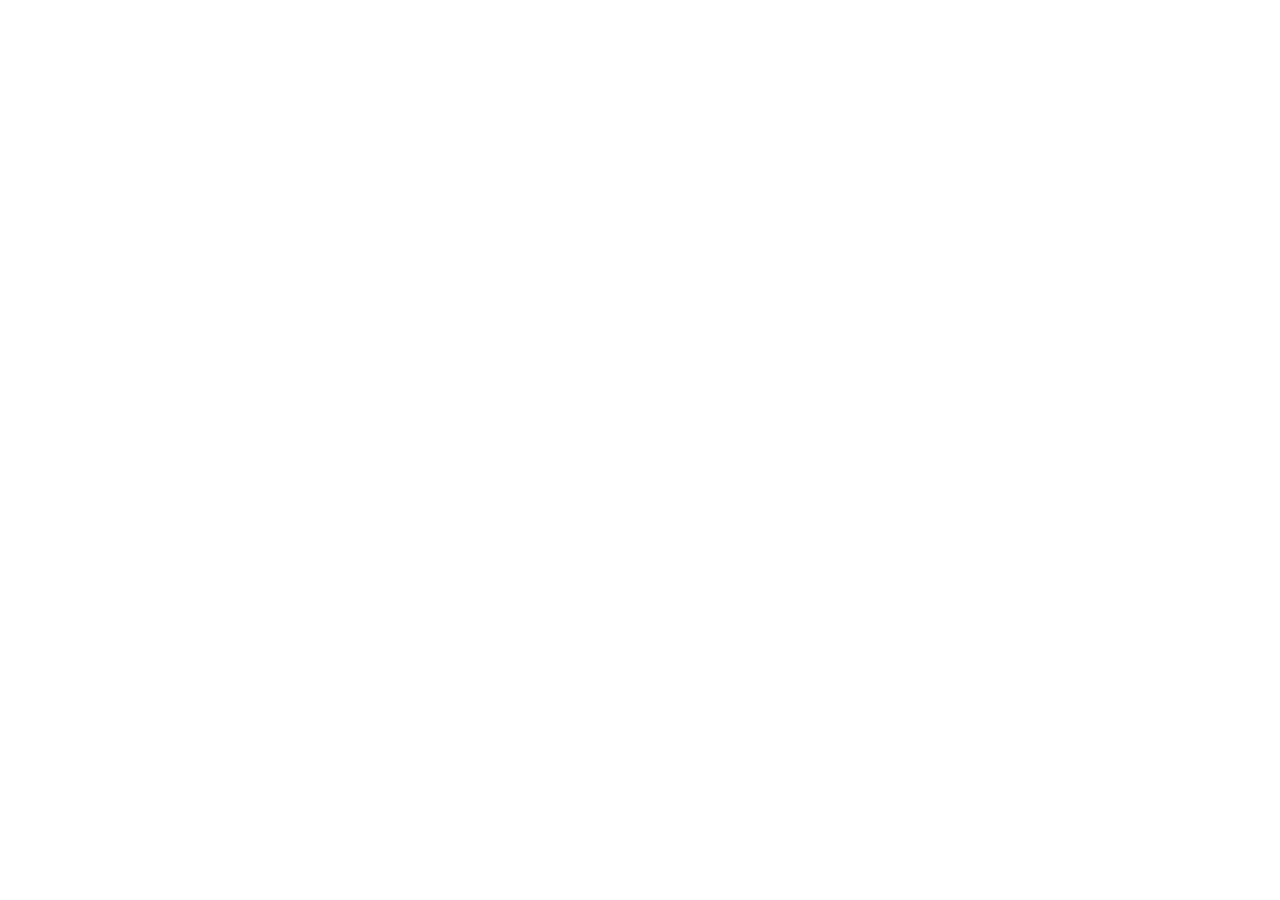
==== index.html @ 2767453b "AI Tool Map — HTML pages" ====
<!DOCTYPE html>
<html lang="zh-CN">
<head>
  <meta charset="UTF-8" />
  <meta name="viewport" content="width=device-width, initial-scale=1" />
  <title>AI Tool Map</title>
  <script src="js/theme-boot.js"></script>
  <link rel="stylesheet" href="css/styles.css" />
</head>
<body>
  <div id="app"></div>
  <script src="js/i18n.js"></script>
  <script src="js/app.js"></script>
  <script>
    bootPage({
      active: "home",
      render: async (ui) => {
        const main = document.getElementById("main");
        const [scenarios, tools, daily] = await Promise.all([
          fetchJSON("data/scenarios.json"),
          fetchJSON("data/tools.json"),
          fetchJSON("data/daily.json"),
        ]);
        const today = "2026-10-16";
        const todayItems = daily.filter((d) => d.date === today).slice(0, 4);

        const scenarioCards = scenarios.map((s) => {
          const count = tools.filter((t) => t.scenarios.includes(s.id)).length;
          return `
            <a class="card card-scenario" href="scenario.html?id=${encodeURIComponent(s.id)}">
              <div class="card-icon">${s.icon}</div>
              <h3>${escapeHTML(tField(s, "name"))}</h3>
              <p>${escapeHTML(tField(s, "desc"))}</p>
              <div class="meta-row"><span class="badge">${count} ${ui.tools_count}</span></div>
            </a>
          `;
        }).join("");

        const dailyHTML = todayItems.map((d) => `
          <article class="feed-item">
            <div class="date">${escapeHTML(d.date)}</div>
            <h3>${escapeHTML(tField(d, "title"))}</h3>
            <p>${escapeHTML(tField(d, "summary"))}</p>
          </article>
        `).join("");

        const featured = tools.filter((t) => t.is_new_this_week).slice(0, 6);
        const allPreview = tools.slice(0, 9);

        main.innerHTML = `
          <section class="hero">
            <h1 data-i18n="site_name">${ui.site_name}</h1>
            <p data-i18n="tagline">${ui.tagline}</p>
            <div class="howto" aria-label="${ui.howto_title}">
              <div class="howto-step">
                <span class="num">1</span>
                <strong data-i18n="howto_1_title">${ui.howto_1_title}</strong>
                <span data-i18n="howto_1_desc">${ui.howto_1_desc}</span>
              </div>
              <div class="howto-step">
                <span class="num">2</span>
                <strong data-i18n="howto_2_title">${ui.howto_2_title}</strong>
                <span data-i18n="howto_2_desc">${ui.howto_2_desc}</span>
              </div>
              <div class="howto-step">
                <span class="num">3</span>
                <strong data-i18n="howto_3_title">${ui.howto_3_title}</strong>
                <span data-i18n="howto_3_desc">${ui.howto_3_desc}</span>
              </div>
            </div>
            <div class="quick-links">
              <a class="quick-link" href="daily.html"><span class="emoji">📰</span><span data-i18n="quick_daily">${ui.quick_daily}</span></a>
              <a class="quick-link" href="weekly.html"><span class="emoji">✨</span><span data-i18n="quick_weekly">${ui.quick_weekly}</span></a>
              <a class="quick-link" href="subscribe.html"><span class="emoji">✉️</span><span data-i18n="quick_subscribe">${ui.quick_subscribe}</span></a>
            </div>
          </section>

          <section class="section">
            <div class="section-head">
              <div>
                <h2 data-i18n="scenarios_title">${ui.scenarios_title}</h2>
                <p data-i18n="scenarios_sub">${ui.scenarios_sub}</p>
              </div>
            </div>
            <p class="help-hint" data-i18n="scenarios_hint">${ui.scenarios_hint}</p>
            <div class="grid grid-scenarios">${scenarioCards}</div>
          </section>

          <section class="section">
            <div class="section-head">
              <div>
                <h2 data-i18n="today_title">${ui.today_title}</h2>
                <p data-i18n="today_sub">${ui.today_sub}</p>
              </div>
              <div class="quick-links" style="margin:0">
                <a class="quick-link" href="daily.html" data-i18n="view_all_daily">${ui.view_all_daily}</a>
                <a class="quick-link" href="weekly.html" data-i18n="view_weekly">${ui.view_weekly}</a>
              </div>
            </div>
            <div class="feed">${dailyHTML || emptyState(ui)}</div>
          </section>

          <section class="section">
            <div class="section-head">
              <div>
                <h2 data-i18n="new_section_title">${ui.new_section_title}</h2>
                <p data-i18n="new_section_sub">${ui.new_section_sub}</p>
              </div>
            </div>
            <div class="grid">${featured.map((t) => toolCardHTML(t, ui)).join("")}</div>
          </section>

          <section class="section">
            <div class="section-head">
              <div>
                <h2 data-i18n="all_tools">${ui.all_tools}</h2>
                <p data-i18n="all_tools_sub">${ui.all_tools_sub}</p>
              </div>
              <input type="search" id="home-search" class="search-box" data-i18n-placeholder="search_placeholder" placeholder="${ui.search_placeholder}" />
            </div>
            <div class="grid" id="all-tools-grid">
              ${allPreview.map((t) => toolCardHTML(t, ui)).join("")}
            </div>
          </section>
        `;

        applyStaticUI(ui);

        const search = document.getElementById("home-search");
        const grid = document.getElementById("all-tools-grid");
        search.addEventListener("input", () => {
          const q = search.value.trim().toLowerCase();
          const filtered = !q
            ? tools.slice(0, 9)
            : tools.filter((t) => {
                const blob = [
                  t.name_zh, t.name_en, t.one_liner_zh, t.one_liner_en, ...(t.scenarios || [])
                ].join(" ").toLowerCase();
                return blob.includes(q);
              });
          grid.innerHTML = filtered.length
            ? filtered.map((t) => toolCardHTML(t, ui)).join("")
            : emptyState(ui, "search");
        });
      },
    });
  </script>
</body>
</html>
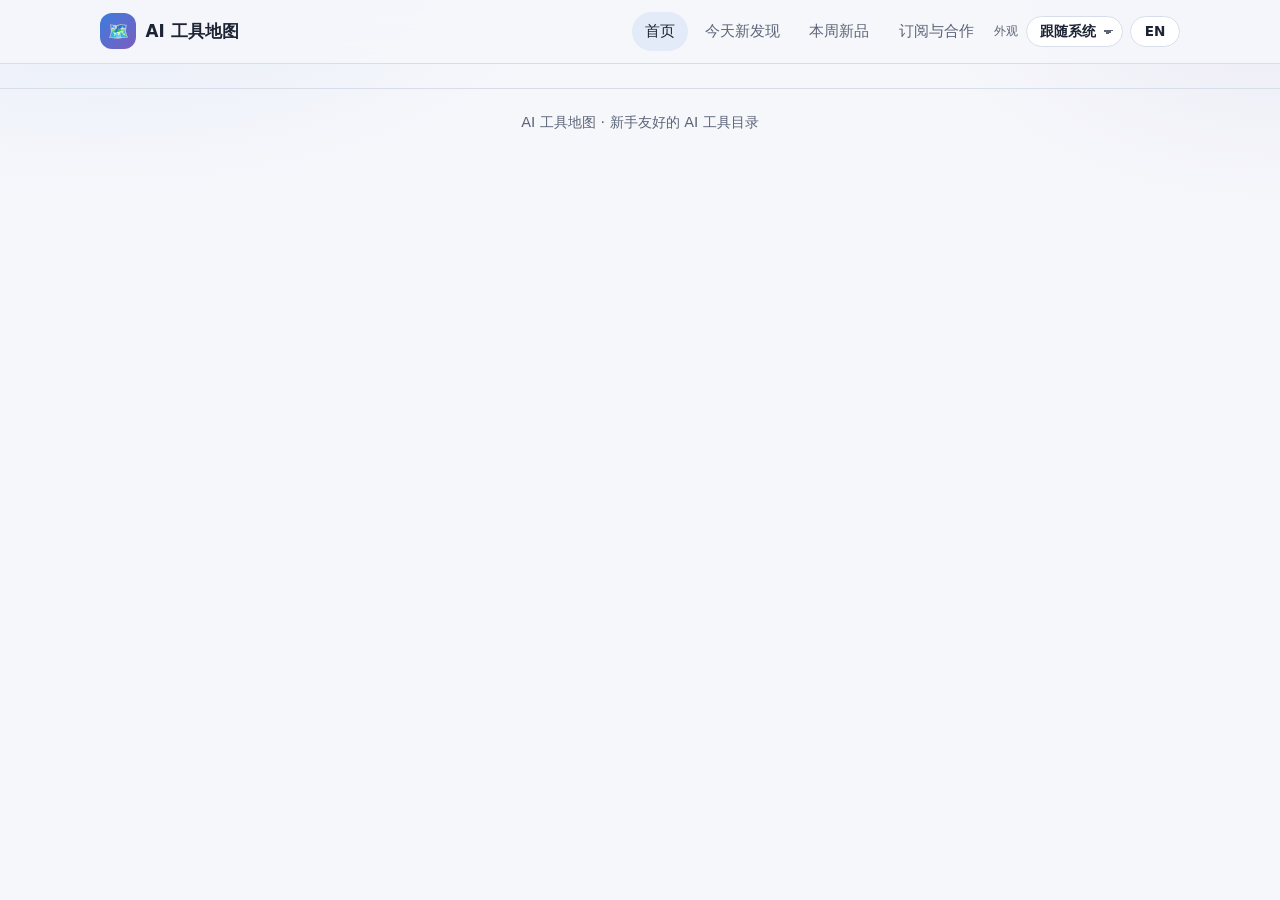
==== commit 70bf9e71: "Update HTML pages for SEO meta and about (4/6)" ====
--- a/index.html
+++ b/index.html
@@ -3,7 +3,15 @@
 <head>
   <meta charset="UTF-8" />
   <meta name="viewport" content="width=device-width, initial-scale=1" />
-  <title>AI Tool Map</title>
+  <title>AI 工具地图 | AI Tool Map</title>
+  <meta name="description" content="按场景挑选 AI 工具：写作、图像视频、编程、办公。每日新品扫描与双语目录。 | Scenario-based AI tool directory with daily scans." />
+  <meta property="og:title" content="AI 工具地图 | AI Tool Map" />
+  <meta property="og:description" content="按场景挑选 AI 工具：写作、图像视频、编程、办公。每日新品扫描与双语目录。" />
+  <meta property="og:type" content="website" />
+  <meta name="robots" content="index,follow" />
+  <meta property="og:locale" content="zh_CN" />
+  <meta name="twitter:card" content="summary" />
+  <link rel="canonical" href="https://goofugoofu.github.io/" />
   <script src="js/theme-boot.js"></script>
   <link rel="stylesheet" href="css/styles.css" />
 </head>
@@ -14,6 +22,7 @@
   <script>
     bootPage({
       active: "home",
+      metaKey: "meta_desc_home",
       render: async (ui) => {
         const main = document.getElementById("main");
         const [scenarios, tools, daily] = await Promise.all([
@@ -46,6 +55,27 @@
 
         const featured = tools.filter((t) => t.is_new_this_week).slice(0, 6);
         const allPreview = tools.slice(0, 9);
+
+        injectJsonLd("ld-website", {
+          "@context": "https://schema.org",
+          "@type": "WebSite",
+          name: "AI Tool Map",
+          alternateName: "AI 工具地图",
+          url: "https://goofugoofu.github.io/",
+          inLanguage: ["zh-CN", "en"],
+          description: ui.meta_desc_home || "Scenario-based bilingual AI tool directory",
+        });
+        injectJsonLd("ld-itemlist", {
+          "@context": "https://schema.org",
+          "@type": "ItemList",
+          name: "AI tool scenarios",
+          itemListElement: scenarios.map((s, n) => ({
+            "@type": "ListItem",
+            position: n + 1,
+            name: tField(s, "name"),
+            url: new URL(`scenario.html?id=${encodeURIComponent(s.id)}`, location.href).href,
+          })),
+        });
 
         main.innerHTML = `
           <section class="hero">
@@ -107,7 +137,7 @@
                 <p data-i18n="new_section_sub">${ui.new_section_sub}</p>
               </div>
             </div>
-            <div class="grid">${featured.map((t) => toolCardHTML(t, ui)).join("")}</div>
+            <div class="grid">${featured.length ? featured.map((t) => toolCardHTML(t, ui)).join("") : emptyState(ui, "tools")}</div>
           </section>
 
           <section class="section">
--- a/css/styles.css
+++ b/css/styles.css
@@ -0,0 +1,715 @@
+/* ===== Theme tokens ===== */
+:root,
+[data-theme="dark"] {
+  --bg: #12141a;
+  --bg-elevated: #1a1d26;
+  --bg-card: #222632;
+  --bg-card-hover: #2a3040;
+  --header-bg: rgba(18, 20, 26, 0.9);
+  --border: #343b4d;
+  --text: #f0f2f7;
+  --text-muted: #9aa3b5;
+  --accent: #7eb6ff;
+  --accent-2: #a78bfa;
+  --accent-soft: rgba(126, 182, 255, 0.14);
+  --success: #4ade80;
+  --sponsored: #fbbf24;
+  --glow-1: rgba(80, 110, 200, 0.22);
+  --glow-2: rgba(140, 90, 180, 0.16);
+  --radius: 18px;
+  --radius-sm: 12px;
+  --shadow: 0 8px 28px rgba(0, 0, 0, 0.28);
+  --font: "Segoe UI", "PingFang SC", "Noto Sans SC", "Helvetica Neue", system-ui, sans-serif;
+  --step-bg: var(--accent-soft);
+}
+
+[data-theme="light"] {
+  --bg: #f6f7fb;
+  --bg-elevated: #ffffff;
+  --bg-card: #ffffff;
+  --bg-card-hover: #f0f3fa;
+  --header-bg: rgba(246, 247, 251, 0.92);
+  --border: #d8dee9;
+  --text: #1c2333;
+  --text-muted: #5c6578;
+  --accent: #3b7ddd;
+  --accent-2: #7c5cbf;
+  --accent-soft: rgba(59, 125, 221, 0.1);
+  --success: #16a34a;
+  --sponsored: #b45309;
+  --glow-1: rgba(59, 125, 221, 0.1);
+  --glow-2: rgba(124, 92, 191, 0.08);
+  --shadow: 0 8px 24px rgba(40, 50, 80, 0.08);
+}
+
+[data-theme="soft-blue"] {
+  --bg: #eef4fb;
+  --bg-elevated: #f7fbff;
+  --bg-card: #ffffff;
+  --bg-card-hover: #e8f1fb;
+  --header-bg: rgba(238, 244, 251, 0.94);
+  --border: #c5d6ea;
+  --text: #1a2b44;
+  --text-muted: #5a7190;
+  --accent: #3d8fd9;
+  --accent-2: #5aa8e8;
+  --accent-soft: rgba(61, 143, 217, 0.12);
+  --success: #2f9e6b;
+  --sponsored: #c9852a;
+  --glow-1: rgba(100, 160, 220, 0.2);
+  --glow-2: rgba(160, 200, 240, 0.15);
+  --shadow: 0 8px 26px rgba(60, 100, 150, 0.1);
+}
+
+[data-theme="warm-sand"] {
+  --bg: #f7f1e8;
+  --bg-elevated: #fffaf3;
+  --bg-card: #fffdf9;
+  --bg-card-hover: #f3e9db;
+  --header-bg: rgba(247, 241, 232, 0.94);
+  --border: #e2d4c0;
+  --text: #3a2f24;
+  --text-muted: #7a6a58;
+  --accent: #c4783b;
+  --accent-2: #d4a05a;
+  --accent-soft: rgba(196, 120, 59, 0.12);
+  --success: #5a9a5a;
+  --sponsored: #b45309;
+  --glow-1: rgba(220, 170, 100, 0.22);
+  --glow-2: rgba(200, 140, 80, 0.12);
+  --shadow: 0 8px 24px rgba(100, 70, 40, 0.08);
+}
+
+[data-theme="high-contrast"] {
+  --bg: #000000;
+  --bg-elevated: #0a0a0a;
+  --bg-card: #111111;
+  --bg-card-hover: #1a1a1a;
+  --header-bg: rgba(0, 0, 0, 0.95);
+  --border: #ffffff;
+  --text: #ffffff;
+  --text-muted: #dddddd;
+  --accent: #ffff00;
+  --accent-2: #00ffff;
+  --accent-soft: rgba(255, 255, 0, 0.15);
+  --success: #00ff66;
+  --sponsored: #ffaa00;
+  --glow-1: transparent;
+  --glow-2: transparent;
+  --shadow: none;
+  --radius: 8px;
+  --radius-sm: 6px;
+}
+
+@media (prefers-color-scheme: light) {
+  [data-theme="system"] {
+    --bg: #f6f7fb;
+    --bg-elevated: #ffffff;
+    --bg-card: #ffffff;
+    --bg-card-hover: #f0f3fa;
+    --header-bg: rgba(246, 247, 251, 0.92);
+    --border: #d8dee9;
+    --text: #1c2333;
+    --text-muted: #5c6578;
+    --accent: #3b7ddd;
+    --accent-2: #7c5cbf;
+    --accent-soft: rgba(59, 125, 221, 0.1);
+    --success: #16a34a;
+    --sponsored: #b45309;
+    --glow-1: rgba(59, 125, 221, 0.1);
+    --glow-2: rgba(124, 92, 191, 0.08);
+    --shadow: 0 8px 24px rgba(40, 50, 80, 0.08);
+  }
+}
+
+@media (prefers-color-scheme: dark) {
+  [data-theme="system"] {
+    --bg: #12141a;
+    --bg-elevated: #1a1d26;
+    --bg-card: #222632;
+    --bg-card-hover: #2a3040;
+    --header-bg: rgba(18, 20, 26, 0.9);
+    --border: #343b4d;
+    --text: #f0f2f7;
+    --text-muted: #9aa3b5;
+    --accent: #7eb6ff;
+    --accent-2: #a78bfa;
+    --accent-soft: rgba(126, 182, 255, 0.14);
+    --success: #4ade80;
+    --sponsored: #fbbf24;
+    --glow-1: rgba(80, 110, 200, 0.22);
+    --glow-2: rgba(140, 90, 180, 0.16);
+    --shadow: 0 8px 28px rgba(0, 0, 0, 0.28);
+  }
+}
+
+/* Default before attribute (matches dark) if script delayed */
+html:not([data-theme]) {
+  color-scheme: dark;
+}
+
+* { box-sizing: border-box; }
+html { scroll-behavior: smooth; }
+body {
+  margin: 0;
+  font-family: var(--font);
+  background:
+    radial-gradient(900px 480px at 8% -8%, var(--glow-1) 0%, transparent 55%),
+    radial-gradient(700px 420px at 100% 0%, var(--glow-2) 0%, transparent 50%),
+    var(--bg);
+  color: var(--text);
+  min-height: 100vh;
+  line-height: 1.6;
+  font-size: 16px;
+}
+
+a { color: var(--accent); text-decoration: none; }
+a:hover { text-decoration: underline; }
+
+.container {
+  width: min(1080px, calc(100% - 1.75rem));
+  margin: 0 auto;
+}
+
+/* Header */
+.site-header {
+  position: sticky;
+  top: 0;
+  z-index: 50;
+  backdrop-filter: blur(12px);
+  background: var(--header-bg);
+  border-bottom: 1px solid var(--border);
+}
+.header-inner {
+  display: flex;
+  align-items: center;
+  justify-content: space-between;
+  gap: 0.75rem;
+  padding: 0.75rem 0;
+  flex-wrap: wrap;
+}
+.brand {
+  display: flex;
+  align-items: center;
+  gap: 0.6rem;
+  color: var(--text);
+  text-decoration: none;
+  font-weight: 700;
+  font-size: 1.05rem;
+}
+.brand:hover { text-decoration: none; }
+.brand-mark {
+  width: 36px;
+  height: 36px;
+  border-radius: 12px;
+  background: linear-gradient(135deg, var(--accent), var(--accent-2));
+  display: grid;
+  place-items: center;
+  font-size: 1.05rem;
+  color: #fff;
+}
+.header-controls {
+  display: flex;
+  align-items: center;
+  gap: 0.45rem;
+  flex-wrap: wrap;
+}
+.nav {
+  display: flex;
+  align-items: center;
+  gap: 0.25rem;
+  flex-wrap: wrap;
+}
+.nav a {
+  color: var(--text-muted);
+  padding: 0.45rem 0.8rem;
+  border-radius: 999px;
+  font-size: 0.95rem;
+  font-weight: 500;
+  text-decoration: none;
+}
+.nav a:hover, .nav a.active {
+  color: var(--text);
+  background: var(--accent-soft);
+  text-decoration: none;
+}
+
+.lang-toggle,
+.theme-select {
+  border: 1px solid var(--border);
+  background: var(--bg-card);
+  color: var(--text);
+  border-radius: 999px;
+  padding: 0.4rem 0.85rem;
+  cursor: pointer;
+  font-weight: 600;
+  font-size: 0.85rem;
+  font-family: inherit;
+}
+.lang-toggle:hover,
+.theme-select:hover {
+  border-color: var(--accent);
+}
+.theme-select {
+  max-width: 11rem;
+  appearance: none;
+  background-image: linear-gradient(45deg, transparent 50%, var(--text-muted) 50%),
+    linear-gradient(135deg, var(--text-muted) 50%, transparent 50%);
+  background-position: calc(100% - 14px) 55%, calc(100% - 9px) 55%;
+  background-size: 5px 5px, 5px 5px;
+  background-repeat: no-repeat;
+  padding-right: 1.6rem;
+}
+
+/* Hero + how-to steps */
+.hero {
+  padding: 2rem 0 0.75rem;
+}
+.hero h1 {
+  margin: 0 0 0.45rem;
+  font-size: clamp(1.75rem, 4vw, 2.35rem);
+  font-weight: 750;
+  letter-spacing: -0.02em;
+}
+.hero p {
+  margin: 0;
+  color: var(--text-muted);
+  font-size: 1.08rem;
+  max-width: 36rem;
+}
+
+.howto {
+  display: grid;
+  grid-template-columns: repeat(3, 1fr);
+  gap: 0.75rem;
+  margin: 1.25rem 0 0.5rem;
+}
+@media (max-width: 720px) {
+  .howto { grid-template-columns: 1fr; }
+}
+.howto-step {
+  background: var(--step-bg);
+  border: 1px solid var(--border);
+  border-radius: var(--radius-sm);
+  padding: 0.85rem 1rem;
+}
+.howto-step .num {
+  display: inline-flex;
+  align-items: center;
+  justify-content: center;
+  width: 1.6rem;
+  height: 1.6rem;
+  border-radius: 999px;
+  background: var(--accent);
+  color: #fff;
+  font-size: 0.8rem;
+  font-weight: 700;
+  margin-right: 0.45rem;
+}
+[data-theme="high-contrast"] .howto-step .num {
+  color: #000;
+}
+.howto-step strong {
+  display: block;
+  margin: 0.35rem 0 0.15rem;
+  font-size: 0.98rem;
+}
+.howto-step span {
+  color: var(--text-muted);
+  font-size: 0.88rem;
+}
+
+.quick-links {
+  display: flex;
+  flex-wrap: wrap;
+  gap: 0.55rem;
+  margin: 1.1rem 0 0.25rem;
+}
+.quick-link {
+  display: inline-flex;
+  align-items: center;
+  gap: 0.35rem;
+  padding: 0.55rem 1rem;
+  border-radius: 999px;
+  background: var(--bg-card);
+  border: 1px solid var(--border);
+  color: var(--text);
+  font-weight: 600;
+  font-size: 0.92rem;
+  text-decoration: none;
+  box-shadow: var(--shadow);
+}
+.quick-link:hover {
+  border-color: var(--accent);
+  background: var(--bg-card-hover);
+  text-decoration: none;
+}
+.quick-link .emoji { font-size: 1.05rem; }
+
+.section {
+  padding: 1.35rem 0 1.6rem;
+}
+.section-head {
+  display: flex;
+  align-items: end;
+  justify-content: space-between;
+  gap: 1rem;
+  margin-bottom: 0.95rem;
+  flex-wrap: wrap;
+}
+.section-head h2 {
+  margin: 0;
+  font-size: 1.3rem;
+  font-weight: 700;
+}
+.section-head p {
+  margin: 0.3rem 0 0;
+  color: var(--text-muted);
+  font-size: 0.98rem;
+}
+.help-hint {
+  margin: 0 0 0.85rem;
+  padding: 0.7rem 0.95rem;
+  border-radius: var(--radius-sm);
+  background: var(--accent-soft);
+  border: 1px dashed var(--border);
+  color: var(--text-muted);
+  font-size: 0.95rem;
+}
+
+/* Bigger scenario cards */
+.grid {
+  display: grid;
+  grid-template-columns: repeat(auto-fill, minmax(250px, 1fr));
+  gap: 1rem;
+}
+.grid-scenarios {
+  grid-template-columns: repeat(auto-fill, minmax(280px, 1fr));
+  gap: 1.1rem;
+}
+.card {
+  background: var(--bg-card);
+  border: 1px solid var(--border);
+  border-radius: var(--radius);
+  padding: 1.15rem 1.2rem;
+  box-shadow: var(--shadow);
+  transition: transform 0.15s ease, border-color 0.15s ease, background 0.15s ease;
+}
+.card-scenario {
+  padding: 1.45rem 1.35rem;
+  min-height: 168px;
+  display: flex;
+  flex-direction: column;
+}
+.card-scenario .card-icon {
+  font-size: 2.1rem;
+  margin-bottom: 0.65rem;
+}
+.card-scenario h3 {
+  font-size: 1.2rem;
+  margin-bottom: 0.4rem;
+}
+.card-scenario p {
+  flex: 1;
+  font-size: 0.98rem;
+}
+a.card { color: inherit; text-decoration: none; display: block; }
+a.card:hover {
+  transform: translateY(-3px);
+  border-color: var(--accent);
+  background: var(--bg-card-hover);
+  text-decoration: none;
+}
+.card-icon { font-size: 1.6rem; margin-bottom: 0.5rem; }
+.card h3 {
+  margin: 0 0 0.35rem;
+  font-size: 1.05rem;
+}
+.card p {
+  margin: 0;
+  color: var(--text-muted);
+  font-size: 0.92rem;
+}
+.meta-row {
+  display: flex;
+  flex-wrap: wrap;
+  gap: 0.4rem;
+  margin-top: 0.8rem;
+}
+
+.badge {
+  display: inline-flex;
+  align-items: center;
+  gap: 0.25rem;
+  font-size: 0.75rem;
+  font-weight: 600;
+  padding: 0.22rem 0.6rem;
+  border-radius: 999px;
+  border: 1px solid var(--border);
+  color: var(--text-muted);
+  background: var(--bg-elevated);
+}
+.badge.new {
+  color: var(--success);
+  border-color: color-mix(in srgb, var(--success) 40%, var(--border));
+  background: color-mix(in srgb, var(--success) 12%, transparent);
+}
+.badge.sponsored {
+  color: var(--sponsored);
+  border-color: color-mix(in srgb, var(--sponsored) 40%, var(--border));
+  background: color-mix(in srgb, var(--sponsored) 12%, transparent);
+}
+.badge.pricing {
+  color: var(--accent);
+  border-color: color-mix(in srgb, var(--accent) 35%, var(--border));
+}
+
+.feed { display: flex; flex-direction: column; gap: 0.85rem; }
+.feed-item {
+  background: var(--bg-card);
+  border: 1px solid var(--border);
+  border-radius: var(--radius);
+  padding: 1.15rem 1.25rem;
+  box-shadow: var(--shadow);
+}
+.feed-item h3 { margin: 0 0 0.4rem; font-size: 1.08rem; }
+.feed-item .date {
+  color: var(--text-muted);
+  font-size: 0.85rem;
+  margin-bottom: 0.45rem;
+}
+.feed-item p { margin: 0; color: var(--text-muted); }
+.feed-item ul {
+  margin: 0.75rem 0 0;
+  padding-left: 1.15rem;
+  color: var(--text-muted);
+}
+.feed-links {
+  margin-top: 0.75rem;
+  display: flex;
+  flex-wrap: wrap;
+  gap: 0.5rem;
+}
+
+.detail-hero { padding: 1.75rem 0 0.75rem; }
+.detail-hero h1 {
+  margin: 0.4rem 0 0.5rem;
+  font-size: clamp(1.55rem, 3vw, 2.1rem);
+}
+.detail-grid {
+  display: grid;
+  grid-template-columns: 1.4fr 0.8fr;
+  gap: 1rem;
+}
+@media (max-width: 800px) {
+  .detail-grid { grid-template-columns: 1fr; }
+}
+.panel {
+  background: var(--bg-card);
+  border: 1px solid var(--border);
+  border-radius: var(--radius);
+  padding: 1.25rem;
+  box-shadow: var(--shadow);
+}
+.panel h2 {
+  margin: 0 0 0.55rem;
+  font-size: 0.92rem;
+  color: var(--text-muted);
+  font-weight: 700;
+}
+.panel p { margin: 0; }
+.actions {
+  display: flex;
+  flex-wrap: wrap;
+  gap: 0.6rem;
+  margin-top: 1rem;
+}
+.btn {
+  display: inline-flex;
+  align-items: center;
+  justify-content: center;
+  gap: 0.35rem;
+  border-radius: 999px;
+  padding: 0.6rem 1.15rem;
+  font-weight: 650;
+  font-size: 0.95rem;
+  border: 1px solid transparent;
+  cursor: pointer;
+  text-decoration: none;
+  font-family: inherit;
+}
+.btn:hover { text-decoration: none; }
+.btn-primary {
+  background: linear-gradient(135deg, var(--accent), var(--accent-2));
+  color: #fff;
+}
+[data-theme="high-contrast"] .btn-primary { color: #000; }
+.btn-primary:hover { filter: brightness(1.06); }
+.btn-ghost {
+  background: var(--bg-elevated);
+  border-color: var(--border);
+  color: var(--text);
+}
+.btn-ghost:hover { border-color: var(--accent); }
+
+.form {
+  display: flex;
+  flex-direction: column;
+  gap: 0.7rem;
+}
+.form label {
+  font-size: 0.9rem;
+  color: var(--text-muted);
+  font-weight: 550;
+}
+.form input, .form textarea {
+  width: 100%;
+  background: var(--bg-elevated);
+  border: 1px solid var(--border);
+  border-radius: 12px;
+  padding: 0.75rem 0.9rem;
+  color: var(--text);
+  font: inherit;
+}
+.form input:focus, .form textarea:focus {
+  outline: none;
+  border-color: var(--accent);
+}
+.form textarea { min-height: 110px; resize: vertical; }
+.form-note {
+  color: var(--success);
+  font-size: 0.92rem;
+  display: none;
+}
+.form-note.show { display: block; }
+
+.split-2 {
+  display: grid;
+  grid-template-columns: 1fr 1fr;
+  gap: 1rem;
+}
+@media (max-width: 800px) {
+  .split-2 { grid-template-columns: 1fr; }
+}
+
+.muted { color: var(--text-muted); }
+.small { font-size: 0.9rem; }
+
+.site-footer {
+  border-top: 1px solid var(--border);
+  margin-top: 1.5rem;
+  padding: 1.4rem 0 2.2rem;
+  color: var(--text-muted);
+  font-size: 0.9rem;
+  text-align: center;
+}
+
+.back-link {
+  display: inline-block;
+  margin-bottom: 0.75rem;
+  color: var(--text-muted);
+  font-size: 0.95rem;
+  font-weight: 550;
+}
+.back-link:hover { color: var(--accent); }
+
+.search-box {
+  width: 100%;
+  max-width: 340px;
+  background: var(--bg-elevated);
+  border: 1px solid var(--border);
+  border-radius: 999px;
+  padding: 0.6rem 1.05rem;
+  color: var(--text);
+  font: inherit;
+}
+.search-box:focus {
+  outline: none;
+  border-color: var(--accent);
+}
+
+.tool-list-item {
+  display: flex;
+  flex-direction: column;
+  gap: 0.35rem;
+}
+.tool-list-item .one-liner {
+  color: var(--text-muted);
+  font-size: 0.92rem;
+}
+
+.pill-link {
+  display: inline-block;
+  padding: 0.28rem 0.7rem;
+  border-radius: 999px;
+  background: var(--accent-soft);
+  border: 1px solid var(--border);
+  color: var(--accent);
+  font-size: 0.82rem;
+  font-weight: 600;
+  text-decoration: none;
+}
+.pill-link:hover { text-decoration: none; filter: brightness(1.08); }
+
+.empty {
+  padding: 1.75rem 1.25rem;
+  text-align: center;
+  color: var(--text-muted);
+  border: 1px dashed var(--border);
+  border-radius: var(--radius);
+  background: var(--bg-elevated);
+  font-size: 1rem;
+}
+.empty strong { color: var(--text); display: block; margin-bottom: 0.35rem; }
+
+.theme-label {
+  font-size: 0.78rem;
+  color: var(--text-muted);
+  margin-right: 0.15rem;
+  white-space: nowrap;
+}
+.theme-wrap {
+  display: inline-flex;
+  align-items: center;
+  gap: 0.35rem;
+}
+
+/* Monetization / plans */
+.plans-grid {
+  display: grid;
+  grid-template-columns: repeat(auto-fill, minmax(240px, 1fr));
+  gap: 0.85rem;
+  margin: 0.75rem 0 1rem;
+}
+.plan-card {
+  background: var(--bg-elevated);
+  border: 1px solid var(--border);
+  border-radius: var(--radius-sm);
+  padding: 1rem 1.1rem;
+}
+.plan-card h3 { margin: 0 0 0.35rem; font-size: 1.05rem; }
+.plan-price {
+  font-weight: 700;
+  color: var(--accent);
+  margin: 0.25rem 0 0.5rem;
+}
+.cta-row {
+  display: flex;
+  flex-wrap: wrap;
+  gap: 0.55rem;
+  margin-top: 0.75rem;
+}
+.btn:disabled, .btn.disabled {
+  opacity: 0.55;
+  cursor: not-allowed;
+  pointer-events: none;
+}
+.notice-banner {
+  margin: 0.5rem 0 0;
+  padding: 0.65rem 0.85rem;
+  border-radius: var(--radius-sm);
+  background: var(--accent-soft);
+  border: 1px dashed var(--border);
+  color: var(--text-muted);
+  font-size: 0.92rem;
+}
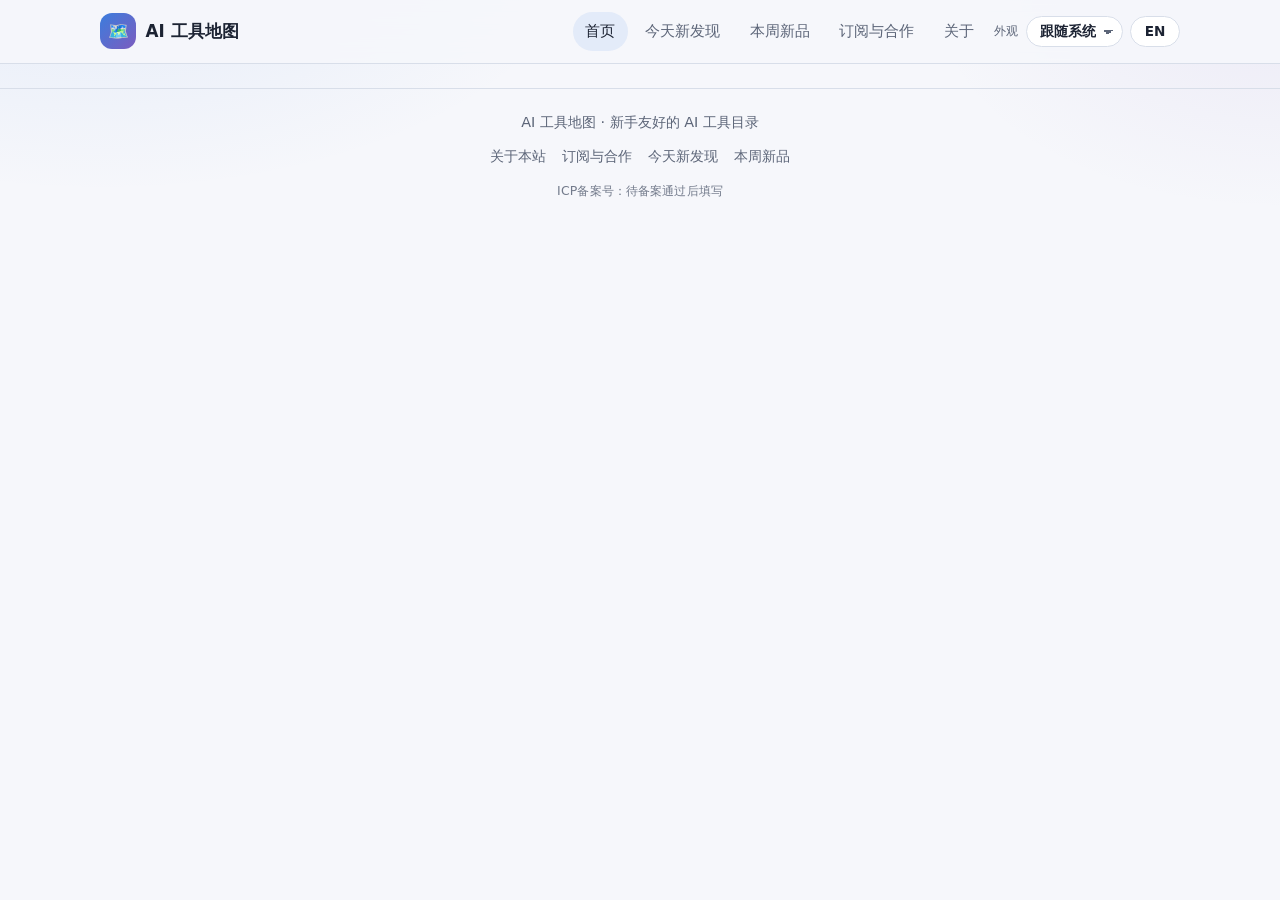
==== commit c375c791: "feat: portal IA, model cards, news, compare, search (1/5)" ====
--- a/index.html
+++ b/index.html
@@ -3,10 +3,10 @@
 <head>
   <meta charset="UTF-8" />
   <meta name="viewport" content="width=device-width, initial-scale=1" />
-  <title>AI 工具地图 | AI Tool Map</title>
-  <meta name="description" content="按场景挑选 AI 工具：写作、图像视频、编程、办公。每日新品扫描与双语目录。 | Scenario-based AI tool directory with daily scans." />
-  <meta property="og:title" content="AI 工具地图 | AI Tool Map" />
-  <meta property="og:description" content="按场景挑选 AI 工具：写作、图像视频、编程、办公。每日新品扫描与双语目录。" />
+  <title>大模型情报 · AI Tool Map</title>
+  <meta name="description" content="大模型情报门户：模型卡、AI 工具场景、资讯与对比。双语目录，日更扫描。" />
+  <meta property="og:title" content="大模型情报 · AI Tool Map" />
+  <meta property="og:description" content="模型 · 工具 · 资讯 —— 大模型信息门户" />
   <meta property="og:type" content="website" />
   <meta name="robots" content="index,follow" />
   <meta property="og:locale" content="zh_CN" />
@@ -25,16 +25,35 @@
       metaKey: "meta_desc_home",
       render: async (ui) => {
         const main = document.getElementById("main");
-        const [scenarios, tools, daily] = await Promise.all([
+        const [scenarios, tools, daily, models, news, compares] = await Promise.all([
           fetchJSON("data/scenarios.json"),
           fetchJSON("data/tools.json"),
           fetchJSON("data/daily.json"),
+          fetchJSON("data/models.json"),
+          fetchJSON("data/news.json"),
+          fetchJSON("data/compares.json"),
         ]);
-        const today = "2026-10-16";
-        const todayItems = daily.filter((d) => d.date === today).slice(0, 4);
+
+        const publishedNews = news
+          .filter((n) => n.status === "published")
+          .sort((a, b) => String(b.date).localeCompare(String(a.date)));
+        const latestNewsDate = publishedNews[0]?.date || "";
+        const dailyDates = daily.map((d) => d.date).sort();
+        const latestDaily = dailyDates[dailyDates.length - 1] || "";
+        const todayItems = daily.filter((d) => d.date === latestDaily).slice(0, 3);
+
+        const featuredModels = models
+          .filter((m) => m.featured)
+          .sort((a, b) => String(b.updated_at).localeCompare(String(a.updated_at)))
+          .slice(0, 6);
+        const modelCards = (featuredModels.length ? featuredModels : models.slice(0, 6))
+          .map((m) => modelCardHTML(m, ui))
+          .join("");
+
+        const newsHTML = publishedNews.slice(0, 5).map((n) => newsItemHTML(n, ui)).join("");
 
         const scenarioCards = scenarios.map((s) => {
-          const count = tools.filter((t) => t.scenarios.includes(s.id)).length;
+          const count = tools.filter((t) => (t.scenarios || []).includes(s.id)).length;
           return `
             <a class="card card-scenario" href="scenario.html?id=${encodeURIComponent(s.id)}">
               <div class="card-icon">${s.icon}</div>
@@ -45,6 +64,14 @@
           `;
         }).join("");
 
+        const compareCards = compares.map((c) => `
+          <a class="card card-compare" href="compare.html?id=${encodeURIComponent(c.id)}">
+            <h3>${escapeHTML(tField(c, "title"))}</h3>
+            <p>${escapeHTML(tField(c, "desc"))}</p>
+            <div class="meta-row"><span class="badge">${(c.rows || []).length}</span></div>
+          </a>
+        `).join("");
+
         const dailyHTML = todayItems.map((d) => `
           <article class="feed-item">
             <div class="date">${escapeHTML(d.date)}</div>
@@ -53,34 +80,35 @@
           </article>
         `).join("");
 
-        const featured = tools.filter((t) => t.is_new_this_week).slice(0, 6);
-        const allPreview = tools.slice(0, 9);
+        const toolsPreview = tools.filter((t) => t.is_new_this_week).slice(0, 6);
+        const toolsHTML = (toolsPreview.length ? toolsPreview : tools.slice(0, 6))
+          .map((t) => toolCardHTML(t, ui)).join("");
 
         injectJsonLd("ld-website", {
           "@context": "https://schema.org",
           "@type": "WebSite",
           name: "AI Tool Map",
-          alternateName: "AI 工具地图",
+          alternateName: ["大模型情报", "AI 情报台", "AI Intelligence Desk"],
           url: "https://goofugoofu.github.io/",
           inLanguage: ["zh-CN", "en"],
-          description: ui.meta_desc_home || "Scenario-based bilingual AI tool directory",
+          description: ui.meta_desc_home,
+          potentialAction: {
+            "@type": "SearchAction",
+            target: "https://goofugoofu.github.io/search.html?q={search_term_string}",
+            "query-input": "required name=search_term_string",
+          },
         });
-        injectJsonLd("ld-itemlist", {
-          "@context": "https://schema.org",
-          "@type": "ItemList",
-          name: "AI tool scenarios",
-          itemListElement: scenarios.map((s, n) => ({
-            "@type": "ListItem",
-            position: n + 1,
-            name: tField(s, "name"),
-            url: new URL(`scenario.html?id=${encodeURIComponent(s.id)}`, location.href).href,
-          })),
-        });
 
         main.innerHTML = `
-          <section class="hero">
+          <section class="hero hero-portal">
             <h1 data-i18n="site_name">${ui.site_name}</h1>
             <p data-i18n="tagline">${ui.tagline}</p>
+            <form class="hero-search" action="search.html" method="get" role="search">
+              <label class="sr-only" for="hero-q" data-i18n="nav_search">${ui.nav_search}</label>
+              <input type="search" id="hero-q" name="q" class="search-box search-box-lg"
+                data-i18n-placeholder="search_placeholder" placeholder="${escapeHTML(ui.search_placeholder)}" />
+              <button type="submit" class="btn btn-primary" data-i18n="search_btn">${ui.search_btn}</button>
+            </form>
             <div class="howto" aria-label="${ui.howto_title}">
               <div class="howto-step">
                 <span class="num">1</span>
@@ -99,79 +127,79 @@
               </div>
             </div>
             <div class="quick-links">
-              <a class="quick-link" href="daily.html"><span class="emoji">📰</span><span data-i18n="quick_daily">${ui.quick_daily}</span></a>
-              <a class="quick-link" href="weekly.html"><span class="emoji">✨</span><span data-i18n="quick_weekly">${ui.quick_weekly}</span></a>
-              <a class="quick-link" href="subscribe.html"><span class="emoji">✉️</span><span data-i18n="quick_subscribe">${ui.quick_subscribe}</span></a>
-            </div>
-          </section>
-
-          <section class="section">
-            <div class="section-head">
-              <div>
-                <h2 data-i18n="scenarios_title">${ui.scenarios_title}</h2>
-                <p data-i18n="scenarios_sub">${ui.scenarios_sub}</p>
-              </div>
-            </div>
-            <p class="help-hint" data-i18n="scenarios_hint">${ui.scenarios_hint}</p>
+              <a class="quick-link" href="models.html"><span class="emoji">🧠</span><span data-i18n="nav_models">${ui.nav_models}</span></a>
+              <a class="quick-link" href="news.html"><span class="emoji">📰</span><span data-i18n="nav_news">${ui.nav_news}</span></a>
+              <a class="quick-link" href="compare.html"><span class="emoji">⚖️</span><span data-i18n="nav_compare">${ui.nav_compare}</span></a>
+              <a class="quick-link" href="daily.html"><span class="emoji">📡</span><span data-i18n="nav_daily">${ui.nav_daily}</span></a>
+            </div>
+          </section>
+
+          <section class="section">
+            <div class="section-head">
+              <div>
+                <h2 data-i18n="home_news_title">${ui.home_news_title}</h2>
+                <p data-i18n="home_news_sub">${ui.home_news_sub}${latestNewsDate ? ` · ${latestNewsDate}` : ""}</p>
+              </div>
+              <a class="quick-link" href="news.html" data-i18n="view_all_news">${ui.view_all_news}</a>
+            </div>
+            <div class="feed">${newsHTML || emptyState(ui, "news", { ctaHref: "models.html", ctaLabel: ui.empty_cta_models })}</div>
+          </section>
+
+          <section class="section">
+            <div class="section-head">
+              <div>
+                <h2 data-i18n="home_models_title">${ui.home_models_title}</h2>
+                <p data-i18n="home_models_sub">${ui.home_models_sub}</p>
+              </div>
+              <a class="quick-link" href="models.html" data-i18n="view_all_models">${ui.view_all_models}</a>
+            </div>
+            <div class="grid">${modelCards || emptyState(ui, "models")}</div>
+          </section>
+
+          <section class="section" id="scenarios">
+            <div class="section-head">
+              <div>
+                <h2 data-i18n="home_scenarios_title">${ui.home_scenarios_title}</h2>
+                <p data-i18n="home_scenarios_sub">${ui.home_scenarios_sub}</p>
+              </div>
+            </div>
             <div class="grid grid-scenarios">${scenarioCards}</div>
           </section>
 
           <section class="section">
             <div class="section-head">
               <div>
-                <h2 data-i18n="today_title">${ui.today_title}</h2>
-                <p data-i18n="today_sub">${ui.today_sub}</p>
-              </div>
-              <div class="quick-links" style="margin:0">
-                <a class="quick-link" href="daily.html" data-i18n="view_all_daily">${ui.view_all_daily}</a>
-                <a class="quick-link" href="weekly.html" data-i18n="view_weekly">${ui.view_weekly}</a>
-              </div>
-            </div>
-            <div class="feed">${dailyHTML || emptyState(ui)}</div>
-          </section>
-
-          <section class="section">
-            <div class="section-head">
-              <div>
-                <h2 data-i18n="new_section_title">${ui.new_section_title}</h2>
+                <h2 data-i18n="home_compare_title">${ui.home_compare_title}</h2>
+                <p data-i18n="home_compare_sub">${ui.home_compare_sub}</p>
+              </div>
+              <a class="quick-link" href="compare.html" data-i18n="view_compares">${ui.view_compares}</a>
+            </div>
+            <div class="grid grid-compares">${compareCards}</div>
+          </section>
+
+          <section class="section">
+            <div class="section-head">
+              <div>
+                <h2 data-i18n="home_daily_teaser">${ui.home_daily_teaser}</h2>
+                <p>${latestDaily || ""}</p>
+              </div>
+              <a class="quick-link" href="daily.html" data-i18n="view_all_daily">${ui.view_all_daily}</a>
+            </div>
+            <div class="feed">${dailyHTML || emptyState(ui, "daily")}</div>
+          </section>
+
+          <section class="section">
+            <div class="section-head">
+              <div>
+                <h2 data-i18n="home_tools_teaser">${ui.home_tools_teaser}</h2>
                 <p data-i18n="new_section_sub">${ui.new_section_sub}</p>
               </div>
-            </div>
-            <div class="grid">${featured.length ? featured.map((t) => toolCardHTML(t, ui)).join("") : emptyState(ui, "tools")}</div>
-          </section>
-
-          <section class="section">
-            <div class="section-head">
-              <div>
-                <h2 data-i18n="all_tools">${ui.all_tools}</h2>
-                <p data-i18n="all_tools_sub">${ui.all_tools_sub}</p>
-              </div>
-              <input type="search" id="home-search" class="search-box" data-i18n-placeholder="search_placeholder" placeholder="${ui.search_placeholder}" />
-            </div>
-            <div class="grid" id="all-tools-grid">
-              ${allPreview.map((t) => toolCardHTML(t, ui)).join("")}
-            </div>
+              <a class="quick-link" href="weekly.html" data-i18n="view_weekly">${ui.view_weekly}</a>
+            </div>
+            <div class="grid">${toolsHTML || emptyState(ui, "tools")}</div>
           </section>
         `;
-
         applyStaticUI(ui);
-
-        const search = document.getElementById("home-search");
-        const grid = document.getElementById("all-tools-grid");
-        search.addEventListener("input", () => {
-          const q = search.value.trim().toLowerCase();
-          const filtered = !q
-            ? tools.slice(0, 9)
-            : tools.filter((t) => {
-                const blob = [
-                  t.name_zh, t.name_en, t.one_liner_zh, t.one_liner_en, ...(t.scenarios || [])
-                ].join(" ").toLowerCase();
-                return blob.includes(q);
-              });
-          grid.innerHTML = filtered.length
-            ? filtered.map((t) => toolCardHTML(t, ui)).join("")
-            : emptyState(ui, "search");
-        });
       },
     });
   </script>
--- a/css/styles.css
+++ b/css/styles.css
@@ -713,3 +713,125 @@
   color: var(--text-muted);
   font-size: 0.92rem;
 }
+
+/* Footer links + ICP placeholder */
+.site-footer .footer-tagline { margin: 0 0 0.65rem; }
+.footer-nav {
+  display: flex;
+  flex-wrap: wrap;
+  justify-content: center;
+  gap: 0.35rem 1rem;
+  margin: 0 0 0.85rem;
+}
+.footer-nav a {
+  color: var(--text-muted);
+  font-size: 0.88rem;
+  font-weight: 550;
+  text-decoration: none;
+}
+.footer-nav a:hover { color: var(--accent); text-decoration: none; }
+.footer-icp {
+  margin: 0;
+  font-size: 0.78rem;
+  color: var(--text-muted);
+  opacity: 0.85;
+  letter-spacing: 0.01em;
+}
+
+/* Empty state CTA */
+.empty-cta {
+  display: inline-flex;
+  margin-top: 0.85rem;
+  padding: 0.45rem 1rem;
+  border-radius: 999px;
+  background: var(--accent-soft);
+  border: 1px solid var(--border);
+  color: var(--accent);
+  font-weight: 650;
+  font-size: 0.9rem;
+  text-decoration: none;
+}
+.empty-cta:hover { text-decoration: none; filter: brightness(1.06); }
+
+/* China payment method cards */
+.pay-methods {
+  display: grid;
+  grid-template-columns: repeat(auto-fill, minmax(240px, 1fr));
+  gap: 0.75rem;
+  margin-bottom: 0.75rem;
+}
+.pay-method {
+  display: flex;
+  align-items: center;
+  gap: 0.75rem;
+  padding: 1rem 1.1rem;
+  background: var(--bg-card);
+  border: 1px solid var(--border);
+  border-radius: var(--radius-sm);
+  box-shadow: var(--shadow);
+}
+.pay-method.is-soon { opacity: 0.85; }
+.pay-method h3 {
+  margin: 0 0 0.15rem;
+  font-size: 1rem;
+}
+.pay-method .badge { margin-left: auto; flex-shrink: 0; }
+.pay-method-icon {
+  width: 2.4rem;
+  height: 2.4rem;
+  border-radius: 12px;
+  display: grid;
+  place-items: center;
+  background: var(--accent-soft);
+  font-size: 1.25rem;
+  flex-shrink: 0;
+}
+
+.about-panel p {
+  margin: 0;
+  font-size: 1.02rem;
+  line-height: 1.7;
+  color: var(--text-muted);
+}
+
+/* Mobile header / search polish */
+@media (max-width: 720px) {
+  .header-inner {
+    align-items: flex-start;
+  }
+  .header-controls {
+    width: 100%;
+    justify-content: space-between;
+  }
+  .nav {
+    width: 100%;
+    order: 3;
+    padding-top: 0.15rem;
+    gap: 0.15rem;
+  }
+  .nav a {
+    padding: 0.4rem 0.65rem;
+    font-size: 0.88rem;
+  }
+  .theme-label { display: none; }
+  .theme-select { max-width: 9.5rem; }
+  .section-head .search-box,
+  .search-box {
+    max-width: none;
+    width: 100%;
+  }
+  .hero { padding-top: 1.35rem; }
+  .quick-link {
+    padding: 0.5rem 0.85rem;
+    font-size: 0.88rem;
+  }
+  .card-scenario { min-height: 0; }
+}
+
+@media (max-width: 420px) {
+  .container { width: min(1080px, calc(100% - 1.25rem)); }
+  .brand span[data-i18n="site_name"],
+  .brand > span:last-child {
+    font-size: 0.95rem;
+  }
+}
